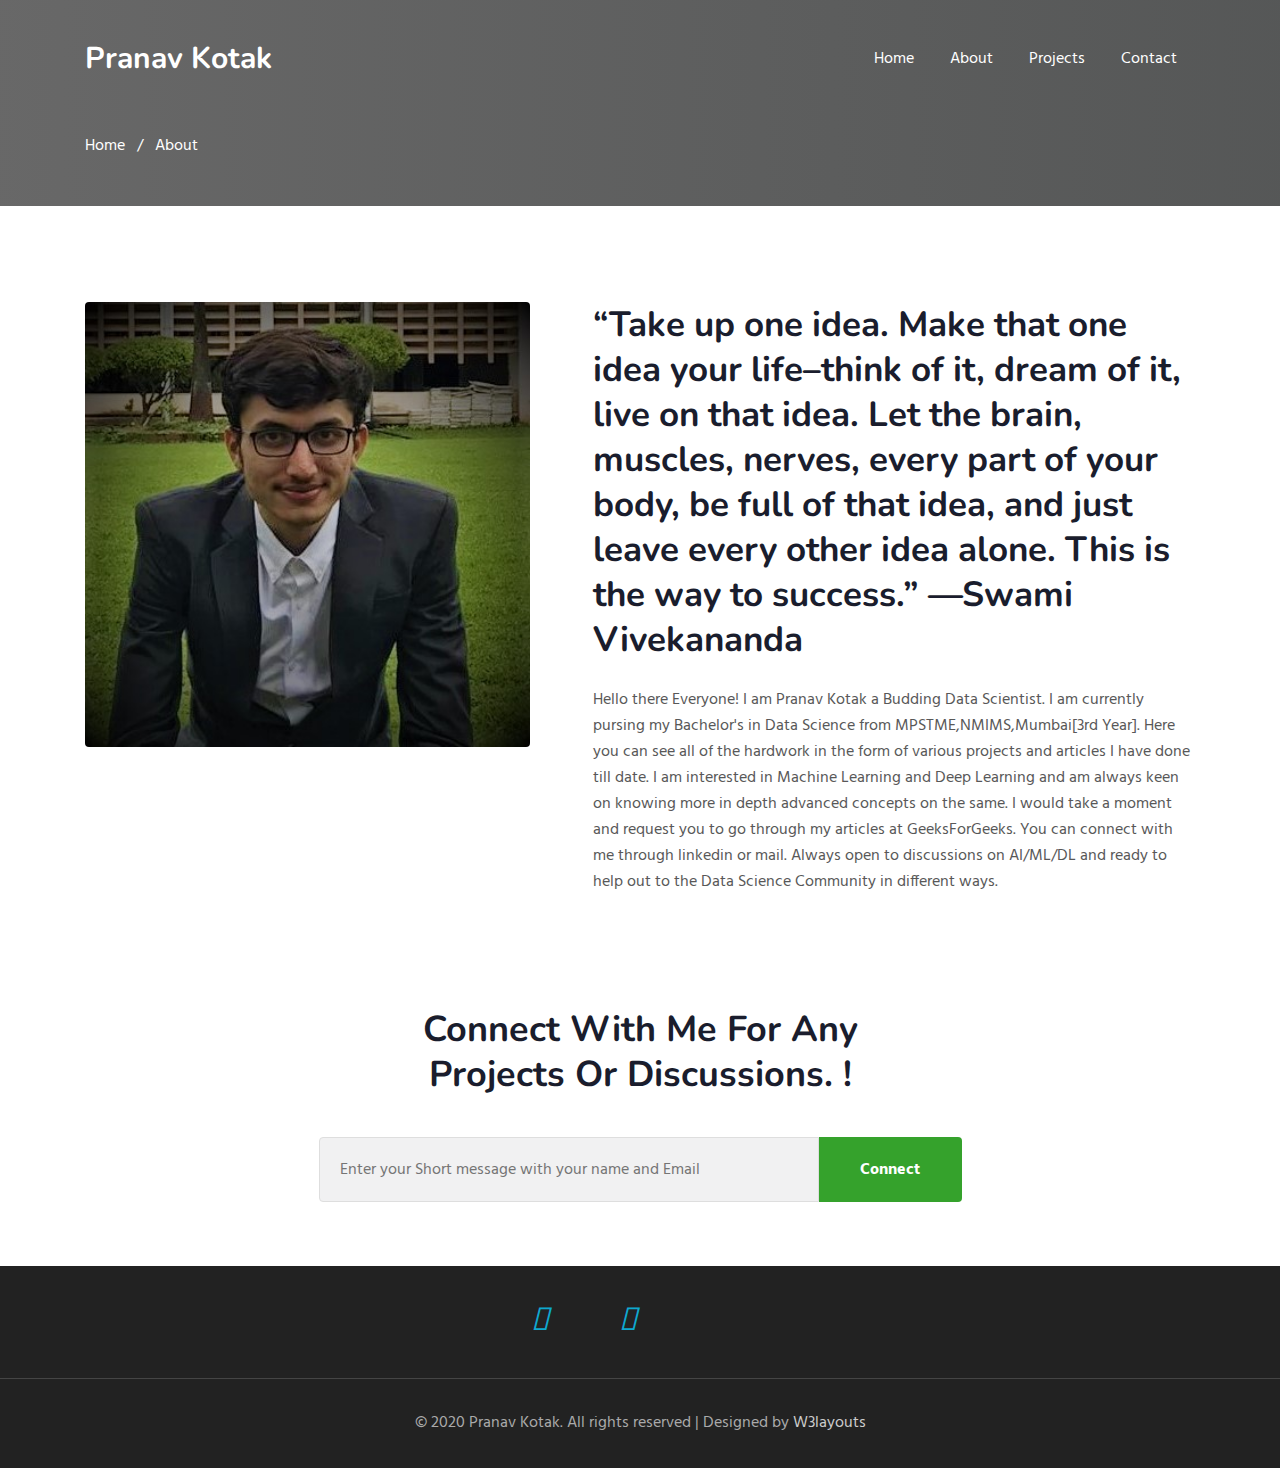
==== about.html @ 5ca9b600 "portfolio update3" ====
<!--
Author: W3layouts
Author URL: http://w3layouts.com
-->
<!doctype html>
<html lang="en">
  <head>
    <!-- Required meta tags -->
    <meta charset="utf-8">
    <meta name="viewport" content="width=device-width, initial-scale=1, shrink-to-fit=no">

    <title>Pranav Kotak - About</title>
    <!-- web fonts -->
    <link href="//fonts.googleapis.com/css?family=Nunito:400,600,700,800,900&display=swap" rel="stylesheet">
    <link href="//fonts.googleapis.com/css?family=Hind&display=swap" rel="stylesheet">
    <!-- //web fonts -->
    <!-- Template CSS -->
    <link rel="stylesheet" href="assets/css/style-starter.css">
  </head>
  <body>

<section class="w3l-bootstrap-header">
  <nav class="navbar navbar-expand-lg navbar-light py-lg-3 py-2">
    <div class="container">
      <a class="navbar-brand" href="index.html"> Pranav Kotak </a>
      <!-- if logo is image enable this   
    <a class="navbar-brand" href="#index.html">
        <img src="image-path" alt="Your logo" title="Your logo" style="height:35px;" />
    </a> -->
      <button class="navbar-toggler" type="button" data-toggle="collapse" data-target="#navbarSupportedContent"
        aria-controls="navbarSupportedContent" aria-expanded="false" aria-label="Toggle navigation">
        <span class="navbar-toggler-icon fa fa-bars"></span>
      </button>

      <div class="collapse navbar-collapse" id="navbarSupportedContent">
        <ul class="navbar-nav ml-auto">
          <li class="nav-item">
            <a class="nav-link" href="index.html">Home</a>
          </li>
          <li class="nav-item">
            <a class="nav-link" href="about.html">About</a>
          </li>
          <li class="nav-item">
            <a class="nav-link" href="Projects.html">Projects</a>
          </li>
         
        
          <li class="nav-item">
            <a class="nav-link" href="contact.html">Contact</a>
          </li>
        </ul>
        
      </div>
    </div>
  </nav>
</section>
<section class="w3l-about-breadcrum">
  <div class="breadcrum-bg">
    <div class="container py-5">
      <p><a href="index.html">Home</a> &nbsp; / &nbsp; About</p>
     </div>
  </div>
</section>
<!-- w3l-content-photo-5 -->
<div class="w3l-content-photo-5 py-5" id="about">
	<div class="content-main pt-lg-5 pt-md-3 pb-0">
		<div class="container">
			<div class="row">
				<div class="col-lg-5 content-photo">
					<a href="#"><img src="assets/images/Pranav Kotak_final11.jpg" class="img-fluid" alt="content-photo"></a>
				</div>
				<div class="col-lg-7 content-left mt-lg-0 mt-5 pl-lg-5">
					<h3> “Take up one idea. Make that one idea your life–think of it, dream of it, live on that idea.
                Let the brain, muscles, nerves, every part of your body, be full of that idea, and just leave 
                every other idea alone. This is the way to success.” 
                —Swami Vivekananda</h3>
					<p class="mb-0">Hello there Everyone! I am Pranav Kotak a Budding Data Scientist. I am currently pursing my 
                           Bachelor's in Data Science from MPSTME,NMIMS,Mumbai[3rd Year]. Here you can see all of the hardwork
                           in the form of various projects and articles I have done till date. I am interested in Machine Learning and Deep Learning and
                           am always keen on knowing more in depth advanced concepts on the same. I would take a moment and request you 
                           to go through my articles at GeeksForGeeks. You can connect with me through linkedin or mail. Always open to 
                           discussions on AI/ML/DL and ready to help out to the Data Science Community in different ways.
          </p>
					
				</div>
			</div>
		</div>
	</div>
</div>
<!-- //w3l-content-photo-5 -->
<!-- home page service grids -->
<!--<section id="services-1" class="bg-light py-5">
  <div class="container py-lg-3">
    <div class="heading text-center mx-auto">
      <h3 class="head">Welcome To My Site</h3>
      <p class="my-3 head"> Vestibulum ante ipsum primis in faucibus orci luctus et ultrices posuere cubilia Curae;
        Nulla mollis dapibus nunc, ut rhoncus
        turpis sodales quis. Integer sit amet mattis quam.Vestibulum ante ipsum primis in faucibus orci luctus et ultrices posuere cubilia Curae; Nulla mollis dapibus nunc</p>
        
      </div>
    <div class="row mt-lg-5">
      <div class="col-lg-4 col-md-6 col-sm-12">
        <div class="box-wrap">
          <div class="icon">
            <span class="fa fa-briefcase"></span>
          </div>
          <h4><a href="services.html">Want An Expert</a></h4>
          <p>Lorem ipsum dolor sit amet sed consectetur adipisicing elit.
            doloret quas saepe autem, dolor set.</p>
        </div>
      </div>
      <div class="col-lg-4 col-md-6 col-sm-12">
        <div class="box-wrap">
          <div class="icon">
            <span class="fa fa-shield"></span>
          </div>
          <h4><a href="services.html">Unlimited Revisions</a></h4>
          <p>Lorem ipsum dolor sit amet sed consectetur adipisicing elit.
            doloret quas saepe autem, dolor set.</p>
        </div>
      </div>
      <div class="col-lg-4 col-md-6 col-sm-12">
        <div class="box-wrap">
          <div class="icon">
            <span class="fa fa-dollar"></span>
          </div>
          <h4><a href="services.html">Let's Discuss</a></h4>
          <p>Lorem ipsum dolor sit amet sed consectetur adipisicing elit.
            doloret quas saepe autem, dolor set.</p>
        </div>
      </div>
    </div>
  </div>
</section> -->
<!-- //home page service grids -->

<!-- specifications -->
<!--<section class="w3l-specifications-9">
    <div class="main-w3 py-5" id="stats">
        <div class="container py-md-3">
            
           <div class="main-cont-wthree-fea row ">
                <div class="grids-speci1 col-lg-3 col-6">
                    <div class="spec-2 text-center">
                     
                    <h3 class="title-spe">7242</h3>
                    <p>Hours of Works</p>
                </div>
                </div>
                <div class="grids-speci1 midd-eff-spe col-lg-3 col-6">
                    <div class="spec-2 text-center">
                  
                    <h3 class="title-spe">380</h3>
                    <p>Projects Done</p>
                    </div>
                </div>
                <div class="grids-speci1 las-but col-lg-3 col-6  mt-lg-0 mt-4">
                    <div class="spec-2 text-center">
                    
                    <h3 class="title-spe">220</h3>
                    <p>Satisfied Customers</p>
                    </div>
                </div>
                <div class="grids-speci1 las-t col-lg-3 col-6  mt-lg-0 mt-4">
                    <div class="spec-2 text-center">
                     
                        <h3 class="title-spe">24 </h3>
                        <p>Awards Winning</p>
                        </div>
                    </div>
            </div>
            
        </div>
    </div> -->
    <!-- //specifications -->
</section>
<section class="w3l-subscribe" id="subscribe">
  <div class="main-host py-5 text-center">
    <div class="container py-lg-3">
      <div class="grids-forms">
        
        <div class="main-midd">
          <h3 class="global-title mx-auto">Connect with me for any projects or discussions. !</h3>
        </div>
        <div class="main-midd-2">
          <form action="mailto:pranavkotak40@gmail.com" method="post" class="rightside-form">
            <input type="text" name="text" placeholder="Enter your Short message with your name and Email">
            <button type="submit" class="btn">Connect</button>
          </form>
        </div>
      </div>
    </div>
  </div>
</section> 
 
 <!-- grids block 5 -->
 <section class="w3l-footer-29-main" id="footer">
  <div class="footer-29 text-center">
      <div class="container">
        
        <!--<div class="main-social-footer-29"> -->
          <style>
            i{
              padding: 30px;
            }
          </style>
          <link rel="stylesheet" href="font\css\all.css">
                  <div class="main1">
                    <a href="http://www.linkedin.com/in/pranavkotak" target="_blank"> &nbsp;
                         <i class="fab fa-linkedin fa-2x"></i>
                    </a>
                    <a href="https://github.com/pranavkotak8" target="_blank"> 
                      <i class="fab fa-github fa-2x"></i>
                    </a>
                    <a href="https://www.kaggle.com/pranavkotak" target="_blank">
                    <i class="fab fa-kaggle fa-2x"></i>
                    </a>
                    <a href="http://www.linkedin.com/in/pranavkotak" target="_blank">
                      <i class="fab fa-google-plus-g fa-2x"></i>
                    </a>  
                  </div>
                    
          <!--<a href="#facebook" class="facebook"><span class="fa fa-facebook"></span></a>
          <a href="#twitter" class="twitter"><span class="fa fa-twitter"></span></a>
          <a href="#instagram" class="instagram"><span class="fa fa-instagram"></span></a>
          <a href="#google-plus" class="google-plus"><span class="fa fa-google-plus"></span></a>
          <a href="#linkedin" class="linkedin"><span class="fa fa-linkedin"></span></a> -->
      </div>
          <div class="bottom-copies text-center">
              <p class="copy-footer-29">© 2020 Pranav Kotak. All rights reserved | Designed by <a href="https://w3layouts.com">W3layouts</a></p>
               
          </div>
      </div>
  </div>
   <!-- move top -->
  <button onclick="topFunction()" id="movetop" title="Go to top">
              <span class="fa fa-angle-up"></span>
                 </button>
                 <script>
                     // When the user scrolls down 20px from the top of the document, show the button
                     window.onscroll = function () {
                         scrollFunction()
                     };
              
                     function scrollFunction() {
                         if (document.body.scrollTop > 20 || document.documentElement.scrollTop > 20) {
                             document.getElementById("movetop").style.display = "block";
                         } else {
                             document.getElementById("movetop").style.display = "none";
                         }
                     }
              
                     // When the user clicks on the button, scroll to the top of the document
                     function topFunction() {
                         document.body.scrollTop = 0;
                         document.documentElement.scrollTop = 0;
                     }
                 </script>
                 <!-- /move top -->
</section>
<!-- // grids block 5 -->
<script src="assets/js/jquery-3.3.1.min.js"></script>
<!-- //footer-28 block -->
</section>

<script>
    $(function () {
      $('.navbar-toggler').click(function () {
        $('body').toggleClass('noscroll');
      })
    });
  </script>
  <!-- jQuery first, then Popper.js, then Bootstrap JS -->
  <script src="https://code.jquery.com/jquery-3.4.1.slim.min.js"
    integrity="sha384-J6qa4849blE2+poT4WnyKhv5vZF5SrPo0iEjwBvKU7imGFAV0wwj1yYfoRSJoZ+n" crossorigin="anonymous">
  </script>
  
  <script src="https://stackpath.bootstrapcdn.com/bootstrap/4.4.1/js/bootstrap.min.js"
    integrity="sha384-wfSDF2E50Y2D1uUdj0O3uMBJnjuUD4Ih7YwaYd1iqfktj0Uod8GCExl3Og8ifwB6" crossorigin="anonymous">
  </script>

<!-- Smooth scrolling -->



</body>

</html>
<!-- // grids block 5 -->
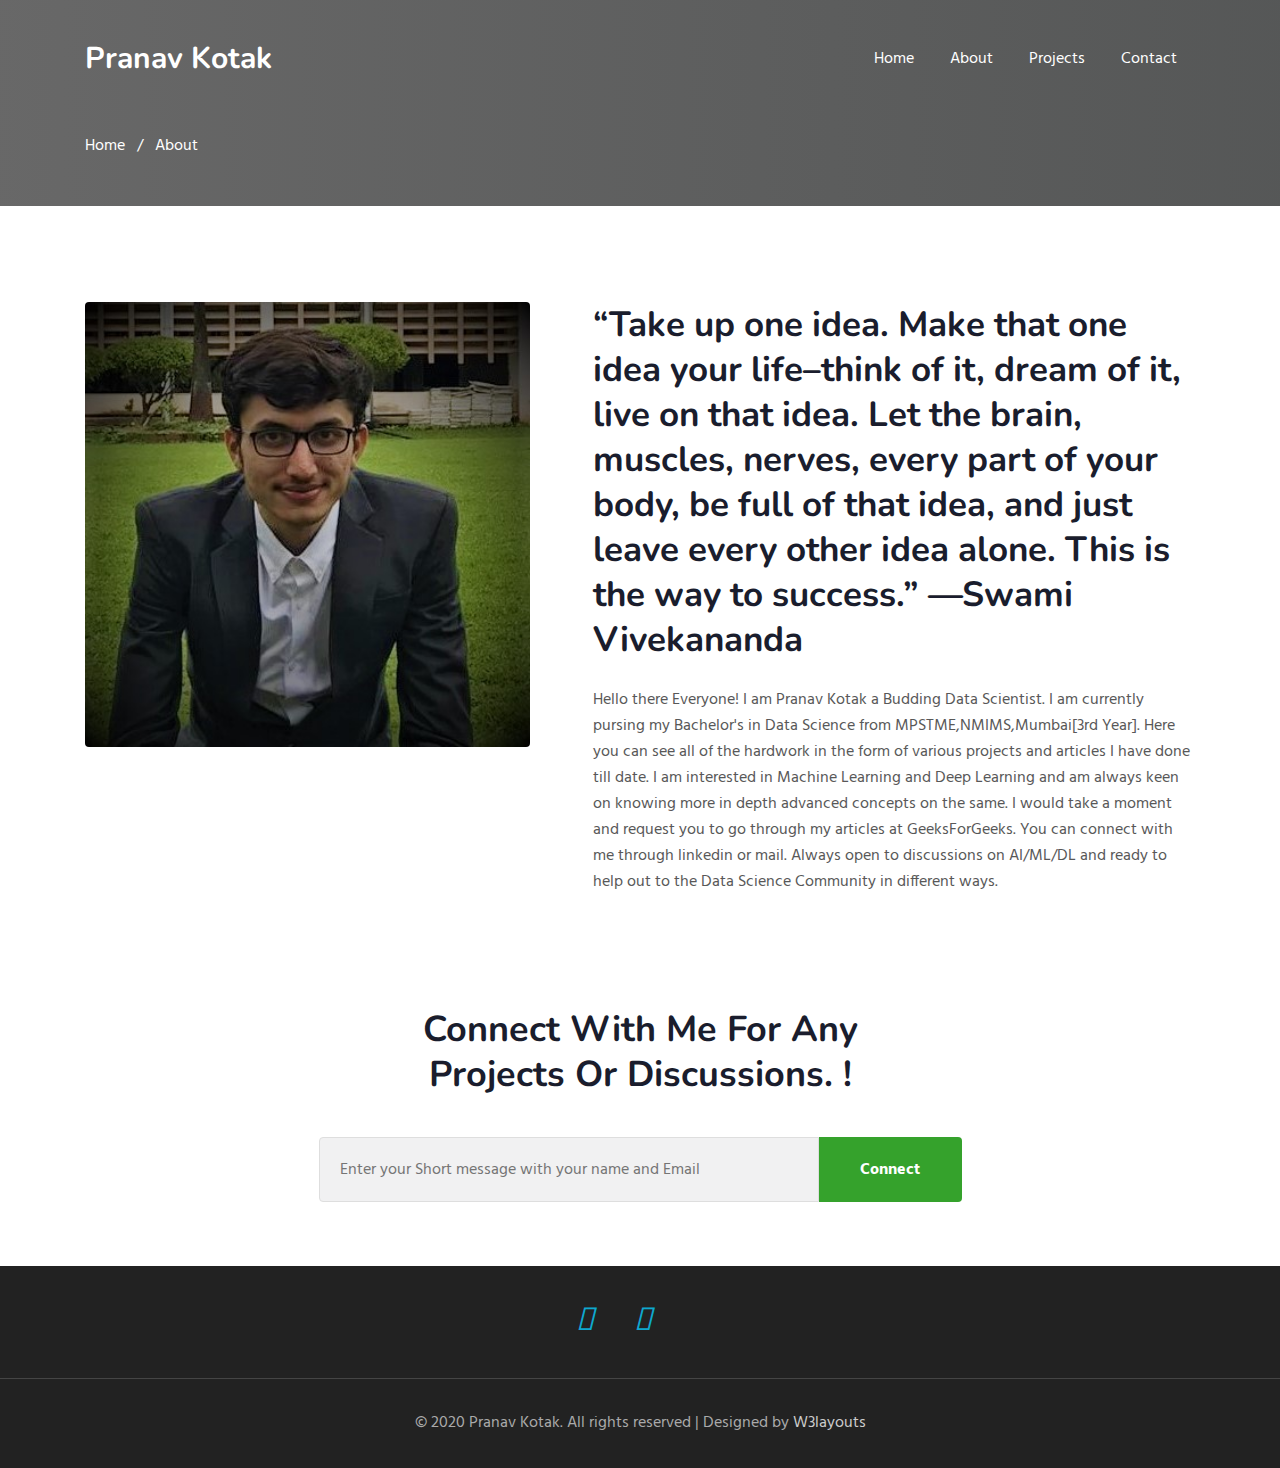
==== commit 6e9f6c66: "portfolio update6" ====
--- a/about.html
+++ b/about.html
@@ -201,7 +201,7 @@
         <!--<div class="main-social-footer-29"> -->
           <style>
             i{
-              padding: 30px;
+              padding: 15px;
             }
           </style>
           <link rel="stylesheet" href="font\css\all.css">
